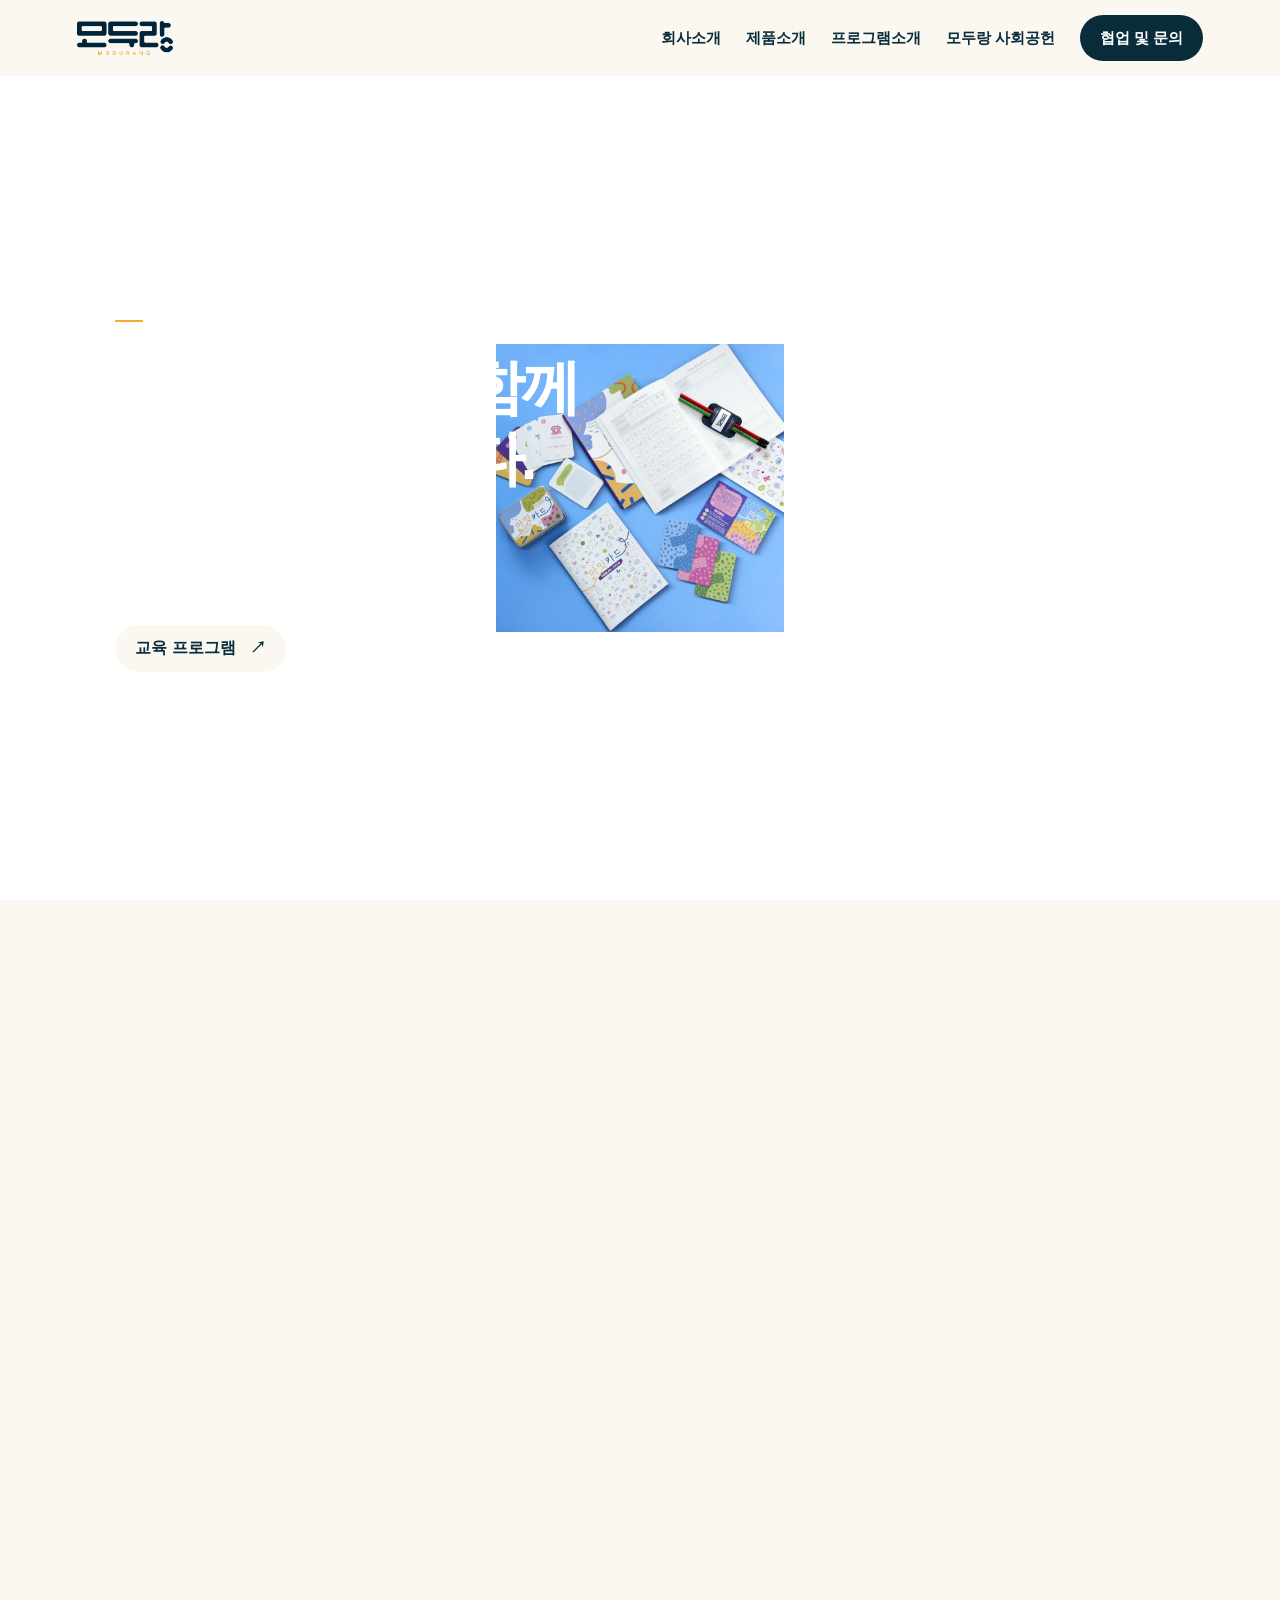
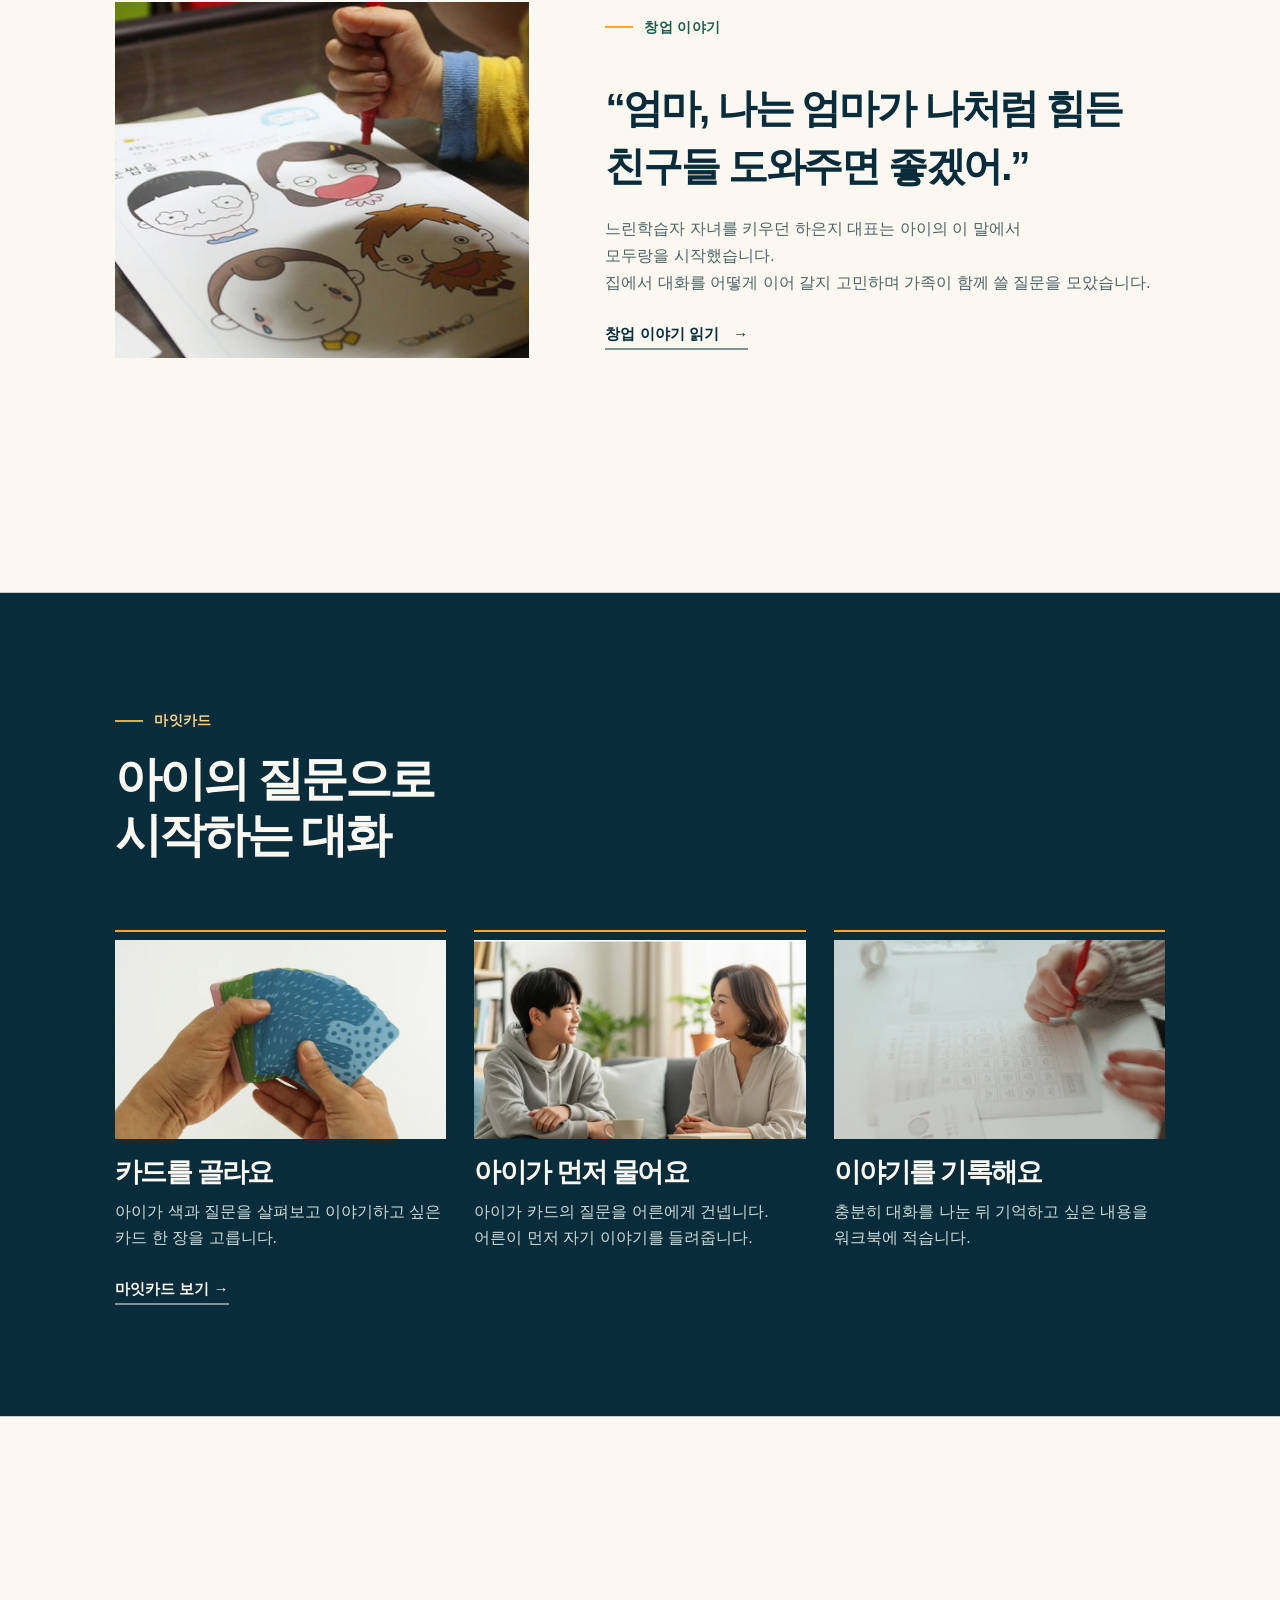
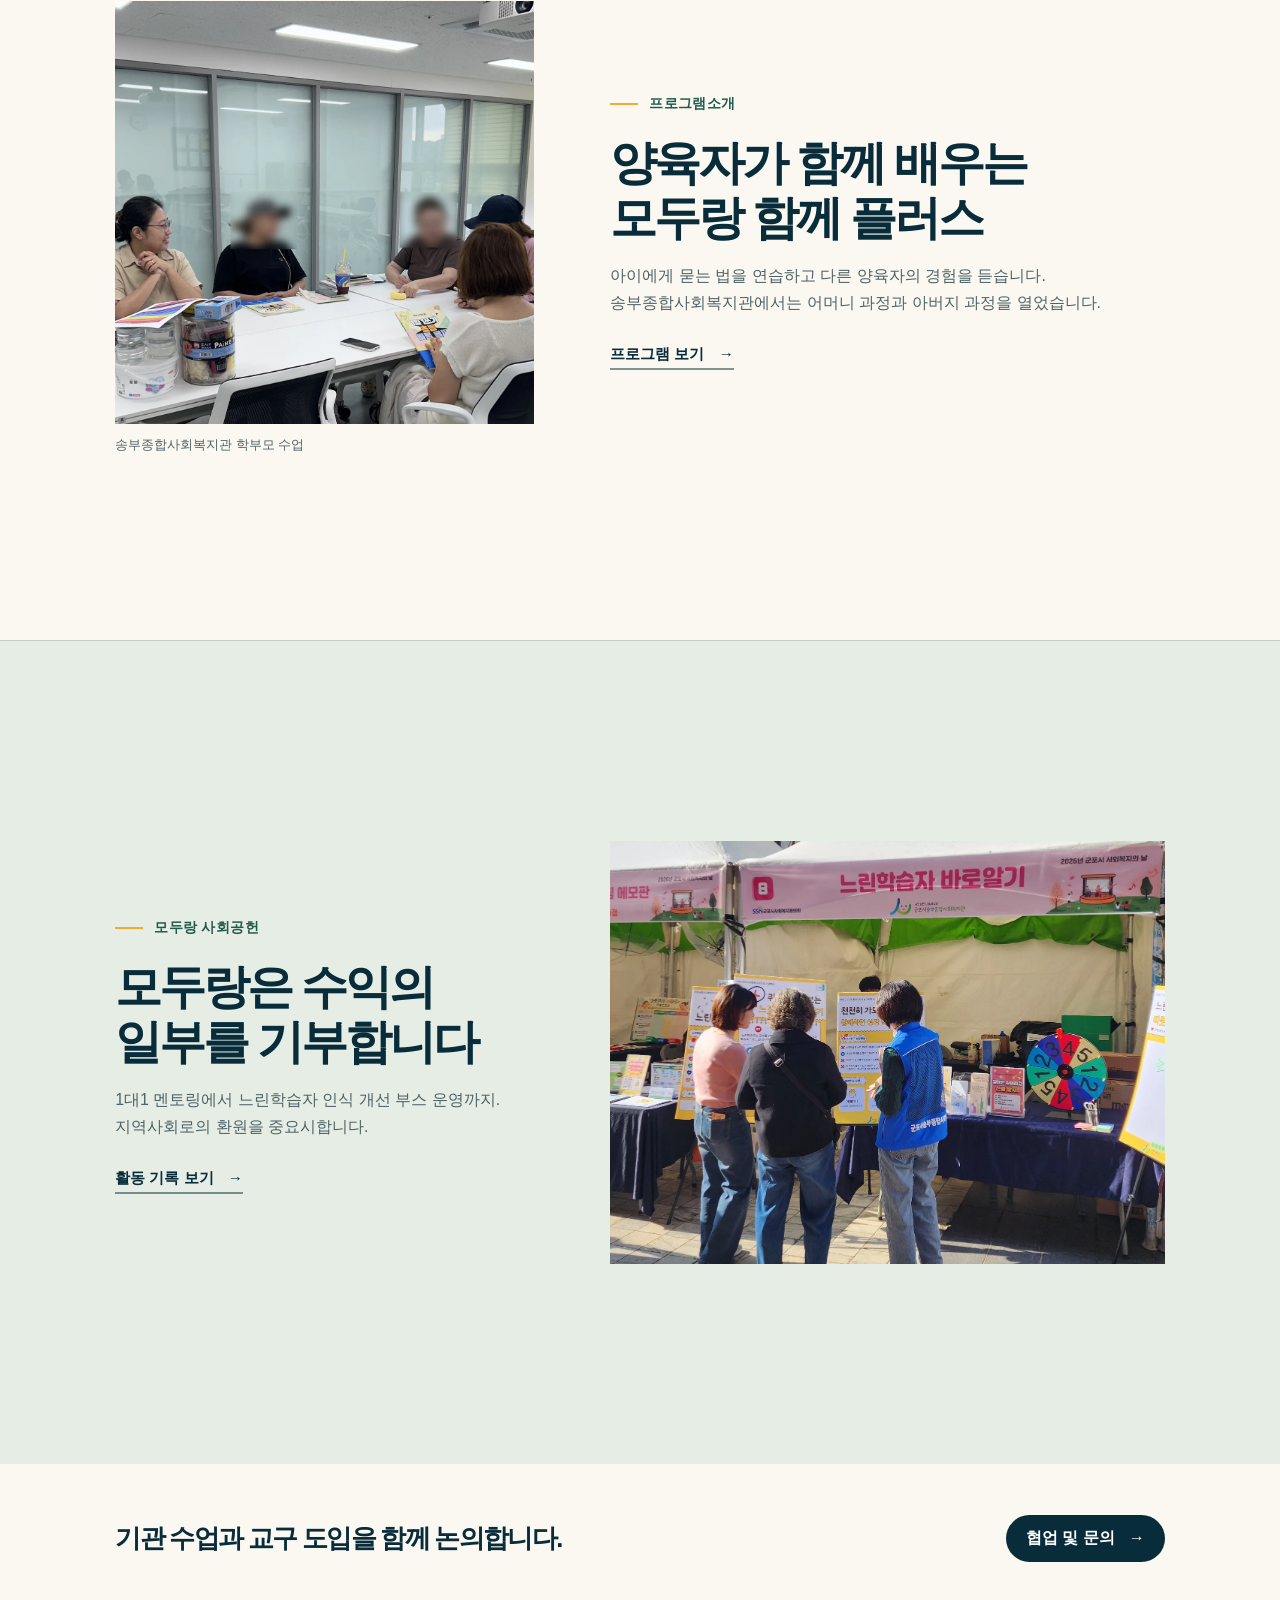
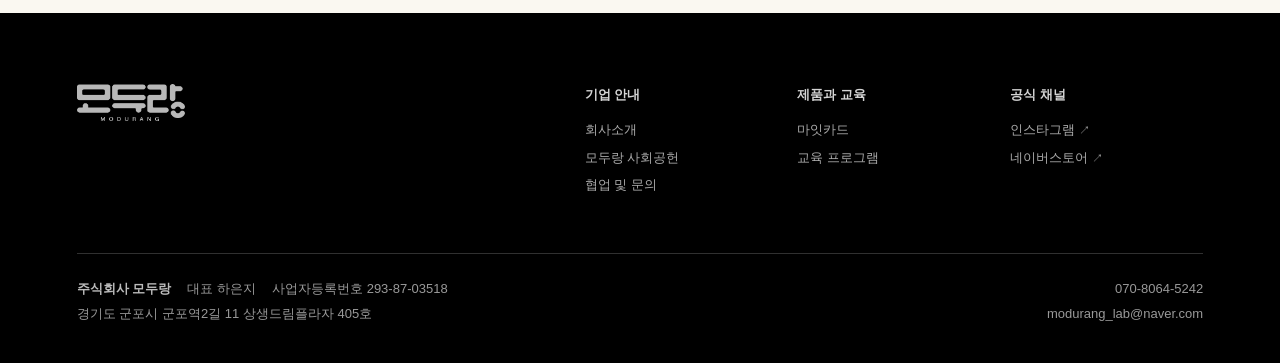
==== index.html @ 67b657a2 "Publish Modurang corporate website" ====
<!DOCTYPE html>

<html lang="ko">
<head>
<meta charset="utf-8"/>
<meta content="width=device-width, initial-scale=1" name="viewport"/>
<meta content="모두랑은 느린학습자를 위한 대화 교구와 교육 프로그램을 만듭니다." name="description"/>
<title>홈 | 주식회사 모두랑</title>
<link href="style.css" rel="stylesheet"/>
<link href="scenes.css" rel="stylesheet"/>
<script defer="" src="vendor/lenis-1.3.17.min.js"></script><script defer src="editions.js"></script><script defer="" src="site.js">
</script>
<script defer src="scenes.js"></script>
</head>
<body class="page-index">
<a class="skip" href="#main">본문으로 이동</a>
<header class="bar">
<div class="wrap">
<a class="brand" href="index.html">
<img alt="모두랑 홈" src="images/logo.png"/>
</a>
<nav aria-label="주 메뉴" class="nav">
<a class="" href="company.html"><span class="menu-label">회사소개</span></a>
<a class="" href="product.html"><span class="menu-label">제품소개</span></a>
<a class="" href="programs.html"><span class="menu-label">프로그램소개</span></a>
<a class="" href="impact.html"><span class="menu-label">모두랑 사회공헌</span></a>
<a class="contact" href="contact.html"><span class="menu-label">협업 및 문의</span></a>
</nav>
<details class="mobile">
<summary>메뉴</summary>
<nav aria-label="모바일 메뉴">
<a class="" href="company.html"><span class="menu-label">회사소개</span></a>
<a class="" href="product.html"><span class="menu-label">제품소개</span></a>
<a class="" href="programs.html"><span class="menu-label">프로그램소개</span></a>
<a class="" href="impact.html"><span class="menu-label">모두랑 사회공헌</span></a>
<a class="contact" href="contact.html"><span class="menu-label">협업 및 문의</span></a>
</nav>
</details>
</div>
</header>
<main id="main">
<section class="home-opening">
<div class="cover photo-hero home-hero">
<div class="feature-media"><img alt="파란 바탕에 펼친 마잇카드와 워크북" fetchpriority="high" src="images/cover.webp"/></div>
<div class="wrap">
<div>
<span class="kicker">주식회사 모두랑</span>
<h1>느린학습자와 함께<br/>
<em>세상을 배웁니다.</em>
</h1>
<p class="intro"><span class="sentence">아이가 먼저 묻고, 어른이 답하는 시간.</span><br/><span class="sentence">모두랑은 느린학습자를 위한 대화 교구와 수업을 만듭니다.</span></p>
<div class="actions">
<a class="pill" href="programs.html">교육 프로그램 <span aria-hidden="true">↗</span>
</a>
<a class="more" href="company.html">모두랑의 시작 <span aria-hidden="true" class="arrow">→</span>
</a>
</div>
</div>
</div>
</div>
</section>
<section class="band section">
<div class="wrap">
<div class="storyline"><figure class="origin-print"><img alt="집에서 그림을 가리키며 낱말을 익히는 모습" loading="lazy" src="images/origin.webp"/></figure>
<div>
<span class="kicker">창업 이야기</span>
<blockquote>“엄마, 나는 엄마가 나처럼 힘든 친구들  도와주면 좋겠어.”</blockquote>
<p class="briefText"><span class="sentence">느린학습자 자녀를 키우던 하은지 대표는 아이의 이 말에서 모두랑을 시작했습니다.</span> <span class="sentence">집에서 대화를 어떻게 이어 갈지 고민하며 가족이 함께 쓸 질문을 모았습니다.</span></p><a class="more" href="company.html">창업 이야기 읽기 <span aria-hidden="true" class="arrow">→</span>
</a></div>
</div>
</div>
</section>
<section class="band section dark" id="use">
<div class="wrap">
<div class="headline">
<span class="kicker">마잇카드</span>
<h2>아이의 질문으로 시작하는 대화</h2>
</div>
<div class="track">
<ol class="steps">
<li><div class="still"><img alt="손에 펼쳐 든 질문 카드" loading="lazy" src="images/choose.webp"/></div>

<h3>카드를 골라요</h3>
<p class="briefText">아이가 색과 질문을 살펴보고 이야기하고 싶은 카드 한 장을 고릅니다.</p>
</li>
<li><div class="still"><img alt="마주 앉아 대화하는 아이와 어른" loading="lazy" src="images/talk.webp"/></div>

<h3>아이가 먼저 물어요</h3>
<p class="briefText"><span class="sentence">아이가 카드의 질문을 어른에게 건넵니다.</span> <span class="sentence">어른이 먼저 자기 이야기를 들려줍니다.</span></p>
</li>
<li><div class="still"><img alt="종이에 글을 쓰는 손" loading="lazy" src="images/write.webp"/></div>

<h3>이야기를 기록해요</h3>
<p class="briefText">충분히 대화를 나눈 뒤 기억하고 싶은 내용을 워크북에 적습니다.</p>
</li>
</ol>
</div>
<a class="more" href="product.html#question-cards">마잇카드 보기 →</a>
</div>
</section>
<section class="band section">
<div class="wrap">
<div class="pair">
<figure>
<div class="feature-media"><img alt="수업 자료를 펼쳐 두고 이야기를 나누는 송부종합사회복지관 학부모들" class="photo" loading="lazy" src="images/field/songbu-parents.webp"/></div>
<figcaption>송부종합사회복지관 학부모 수업</figcaption>
</figure>
<div>
<span class="kicker">프로그램소개</span>
<h2>양육자가 함께 배우는<br/>모두랑 함께 플러스</h2>
<p class="briefText"><span class="sentence">아이에게 묻는 법을 연습하고 다른 양육자의 경험을 듣습니다.</span> <span class="sentence">송부종합사회복지관에서는 어머니 과정과 아버지 과정을 열었습니다.</span></p>
<a class="more" href="programs.html">프로그램 보기 <span aria-hidden="true" class="arrow">→</span>
</a>
</div>
</div>
</div>
</section>
<section class="band section panel">
<div class="wrap">
<div class="pair">
<div>
<span class="kicker">모두랑 사회공헌</span>
<h2>모두랑은 수익의 일부를 기부합니다</h2>
<p class="briefText"><span class="sentence">1대1 멘토링에서 느린학습자 인식 개선 부스 운영까지.</span> <span class="sentence">지역사회로의 환원을 중요시합니다.</span></p>
<a class="more" href="impact.html">활동 기록 보기 <span aria-hidden="true" class="arrow">→</span>
</a>
</div>
<div class="feature-media"><img alt="송부 인식개선 부스 현장" class="photo" loading="lazy" src="images/booth.webp"/></div>
</div>
</div>
</section>
<section class="collab-invite" aria-labelledby="collab-title">
  <div class="wrap">
    <h2 id="collab-title">기관 수업과 교구 도입을 함께 논의합니다.</h2>
    <a class="pill" href="contact.html">협업 및 문의 <span aria-hidden="true">→</span></a>
  </div>
</section>
</main>
<footer class="foot" id="footer">
  <div class="wrap">
    <div class="foot-directory">
      <a class="foot-brand" href="index.html"><img src="images/logo.png" alt="모두랑 홈"></a>
      <nav aria-label="하단 메뉴">
        <div><p>기업 안내</p><a href="company.html">회사소개</a><a href="impact.html">모두랑 사회공헌</a><a href="contact.html">협업 및 문의</a></div>
        <div><p>제품과 교육</p><a href="product.html">마잇카드</a><a href="programs.html">교육 프로그램</a></div>
        <div><p>공식 채널</p><a href="https://www.instagram.com/modurang.lab/">인스타그램 <span aria-hidden="true">↗</span></a><a href="https://smartstore.naver.com/modurang_lab">네이버스토어 <span aria-hidden="true">↗</span></a></div>
      </nav>
    </div>
    <div class="foot-details">
      <div><p><strong>주식회사 모두랑</strong><span>대표 하은지</span><span>사업자등록번호 293-87-03518</span></p>
      <address>경기도 군포시 군포역2길 11 상생드림플라자 405호</address></div>
      <address class="foot-contact"><a href="tel:07080645242">070-8064-5242</a><a href="mailto:modurang_lab@naver.com">modurang_lab@naver.com</a></address>
    </div>
  </div>
</footer>
</body>
</html>
---- style.css ----
* { box-sizing: border-box }
:root {
  --ink: #092c3b; --paper: #faf8f1; --orange: #f5ab30; --pine: #205b4c;
  --draw-line-size: 2px; --line: #c8cdc2; --muted: #4f6367; --pale: #e6ede4; --header: 76px;
  --scene-min: 42rem; --scene: max(var(--scene-min), calc(100svh - var(--header))); --pad: clamp(48px, 7vh, 84px);
  font-family: Pretendard, "Apple SD Gothic Neo", "Malgun Gothic", sans-serif;
  background: var(--paper); color: var(--ink); word-break: keep-all; overflow-wrap: break-word;
  scroll-padding-top: var(--header);
}
body, figure, p, h1, h2, h3, blockquote, ol, ul { margin: 0 }
body { line-height: 1.68 }
main p { text-wrap: pretty }
.sentence { display: inline-block; max-width: 100%; vertical-align: top }
a { color: inherit; text-underline-offset: 5px }
img { display: block; max-width: 100% }
button, summary { font: inherit; color: inherit; cursor: pointer }
a, button, summary { touch-action: manipulation }
:focus-visible { outline: 3px solid #bb6b00; outline-offset: 4px }
[hidden] { display: none !important }
.skip, .sr { position: absolute; width: 1px; height: 1px; overflow: hidden; clip-path: inset(50%) }
.skip:focus { position: fixed; inset: 12px auto auto 12px; z-index: 20; width: auto; height: auto; clip-path: none; background: white; padding: 8px 16px }
.wrap { width: min(1280px, 88vw); margin-inline: auto }
main .wrap { width: min(1080px, 82vw) }
.bar { height: var(--header); position: sticky; top: 0; z-index: 9; background: var(--paper) }
.bar .wrap, .nav, .actions { display: flex; align-items: center; gap: 25px }
.bar .wrap { justify-content: space-between }
.bar .wrap { height: 100% }
.brand img { width: 96px }
.nav a, .mobile a, .actions a, .foot a { text-decoration: none }
.nav a { font-size: 15px; font-weight: 700 }
.foot a:hover { text-decoration: underline }
.bar .menu-label, main :is(.more, .row a) { position: relative; display: inline-block }
.bar .menu-label::after, .bar nav [aria-current="page"] .menu-label::before,
main :is(.more, .row a)::before, main :is(.more, .row a)::after {
  content: ''; position: absolute; inset: auto 0 0; height: var(--draw-line-size);
  background: currentColor; pointer-events: none;
}
.bar nav [aria-current="page"] .menu-label::before, main :is(.more, .row a)::before { opacity: .5 }
.bar .menu-label::after, main :is(.more, .row a)::after { clip-path: inset(0 100% 0 0) }
.bar nav a:is(:hover, :focus-visible) .menu-label::after,
main :is(.more, .row a):is(:hover, :focus-visible)::after { clip-path: inset(0) }
@media (prefers-reduced-motion: no-preference) {
  .bar .menu-label::after, main :is(.more, .row a)::after {
    transition: clip-path 320ms cubic-bezier(.22,.68,.2,1);
  }
}
.nav .contact, .pill { display: inline-flex; align-items: center; gap: 14px; border-radius: 30px; padding: 10px 20px; background: var(--ink); color: white; font-weight: 700; text-decoration: none }
.mobile { display: none }
main { display: grid; grid-template-columns: minmax(0, 1fr); grid-auto-rows: auto }
main > section { display: grid; align-content: center; min-height: var(--scene); padding-block: var(--pad) }
.section + .section { border-top: 1px solid var(--line) }
.panel, .cover, .title { background: var(--pale) }
.dark, .contactHero { background: var(--ink); color: var(--paper) }
.coverGrid, .title .wrap, .pair, .storyline, .question-layout {
  display: grid; grid-template-columns: 0.86fr 1.14fr; gap: clamp(28px, 6vw, 100px); align-items: center
}
.coverGrid > *, .pair > *, .title .wrap > *, .question-layout > * { min-width: 0 }
.kicker, .meta { font-size: 14px; font-weight: 700; letter-spacing: .025em }
.kicker { display: inline-flex; align-items: center; gap: 11px; color: var(--pine); margin-bottom: 20px }
.kicker::before { content: ''; width: 28px; height: var(--draw-line-size); background: var(--orange) }
.dark .kicker, .contactHero .kicker { color: #ffd38b }
h1, h2, h3 { letter-spacing: -.065em; line-height: 1.19; text-wrap: balance }
h1 { font-size: clamp(48px, 6.7vw, 105px) }
h2 { font-size: clamp(32px, 3.65vw, 60px); max-width: 23ch }
h3 { font-size: clamp(21px, 2.1vw, 32px) }
.cover h1 { font-size: clamp(48px, 4.65vw, 76px) }
.cover h1 em { color: var(--pine); font-style: normal; font-weight: 600 }
.intro, .briefText, .story-notes p, .row p, .review p { color: var(--muted); font-size: clamp(16px, 1.24vw, 19px) }
.intro { margin-top: 24px }
.dark .briefText, .contactHero p { color: #cddbd9 }
.actions { flex-wrap: wrap; margin-top: 26px }
main :is(.more, .row a) { text-decoration: none }
.more { padding-block: 4px; font-size: 15px; font-weight: 700 }
.more span { margin-left: 10px }
.headline { margin-bottom: clamp(24px, 4vh, 40px) }
.headline .briefText, .pair .briefText, .contactHero p { margin-top: 16px }
.feature-media, .still, .prototype-photo, .origin-print { overflow: hidden }
.feature-media img, .origin-print img, .photo { width: 100%; height: 100%; object-fit: cover }
.cover, .title { padding: 0; position: relative }
.coverGrid, .title .wrap { padding-block: var(--pad) }
.coverGrid .feature-media, .title .feature-media { height: clamp(250px, 60svh, 690px) }
.print figcaption, .pair figcaption { display: flex; justify-content: space-between; gap: 12px; padding-top: 10px; font-size: 13px; color: var(--muted) }
.print figcaption span:last-child { font-size: 16px }
.storyline { grid-template-columns: .85fr 1.15fr }
.origin-print img { aspect-ratio: 1.16 }
.storyline blockquote, .review blockquote { font-size: clamp(30px, 3.15vw, 54px); font-weight: 600; line-height: 1.45; letter-spacing: -.055em }
.storyline .briefText { margin-top: 20px }
.pair .feature-media { height: clamp(250px, 47svh, 530px) }
.briefText + .more, .review .more, .dark .more, .rows + .more { margin-top: 20px }
#use .headline { margin-bottom: clamp(52px, 6vw, 88px) }
.steps { list-style: none; padding: 0; display: grid; grid-template-columns: repeat(3, 1fr); gap: clamp(12px, 2.2vw, 36px); position: relative }
.steps li { min-width: 0 }
.still img { width: 100%; aspect-ratio: 1.67; object-fit: cover }
.steps h3 { margin-top: 18px }
.steps .briefText { margin-top: 10px; font-size: 16px }
.rows { margin-top: clamp(28px,3vw,44px); border-bottom: var(--draw-line-size) solid var(--line) }
.row { padding: clamp(24px,2.4vw,36px) 0; display: grid; grid-template-columns: minmax(100px, .6fr) 1.8fr; gap: 24px }
.row strong { font-size: 17px }
.rows + .briefText { margin-top: 12px; font-size: 15px }
.gallery { display: grid; grid-template-columns: repeat(3, minmax(0, 1fr)); gap: 20px; margin: 20px 0 }
.gallery figure > a, .prototype-photo > a { display: block }
.gallery img { max-height: 180px; margin: auto }
.gallery figcaption, .prototype-photo figcaption { font-size: 14px; margin-top: 8px }
.folio { border-bottom: 1px solid var(--line) }
.folio summary { padding: 12px 0; font-weight: 700 }
#founding-story .headline { margin-bottom: clamp(56px, 7vw, 104px) }
.story-notes { display: grid; grid-template-columns: repeat(4, 1fr); gap: clamp(12px, 2.6vw, 40px) }
.story-notes article { padding-top: 12px }
.story-notes img { margin-inline: auto; width: 94px; aspect-ratio: 1.3; object-fit: contain; mix-blend-mode: multiply }
.story-notes h3 { margin: 14px 0 10px; font-size: 22px }
.story-notes p { font-size: 16px }
.prototype { display: grid; grid-template-columns: .85fr 1fr; align-items: center; gap: 8% }
.prototype-photo img { width: 100%; height: clamp(210px, 34vh, 360px); object-fit: cover; object-position: center 58% }
.prototype-photo figcaption { color: var(--muted) }
.review { border-top: 1px solid var(--line); padding-top: 16px }
.review blockquote { font-size: clamp(25px, 2.65vw, 42px); margin-bottom: 16px }
.buttons button { border: 1px solid var(--pine); border-radius: 24px; padding: 8px 16px; background: var(--pine); color: white; font-weight: 700 }
.question-layout { grid-template-columns: 1fr 1fr }
.question-layout .samples { background: #edece1; padding: clamp(20px, 3.5vw, 55px); text-align: center }
.samples { scroll-margin-top: 16px }
.sample-stack.is-ready { display: grid; align-items: stretch }
.sample-stack.is-ready > .deck { grid-area: 1 / 1; min-width: 0 }
.sample-stack.is-ready > .deck[inert] { visibility: hidden }
.deck { display: grid; grid-template-rows: auto 1fr; align-content: start; justify-items: center; gap: 18px }
.card-face { position: relative; overflow: hidden; height: clamp(140px,25vh,255px); aspect-ratio: 220 / 313; border: 1px solid #222; border-radius: 9.5% / 6.7%; background: white; box-shadow: 0 8px 18px #122d361d }
.card-face img { position: absolute; inset: -3% auto auto -3%; width: 106%; height: 106%; max-width: none }
.deck figcaption { width: 100% }
.deck strong { display: block; min-height: 2.7em; font-size: clamp(22px, 2.3vw, 36px); font-weight: 600; line-height: 1.35; letter-spacing: -.055em }
.deck p { color: var(--muted); margin-bottom: 8px }
.buttons button:is(:hover,:focus-visible) { background: var(--ink); border-color: var(--ink) }
.buttons { display: flex; justify-content: center; gap: 10px; flex-wrap: wrap; margin-top: 16px }
.contact-layout { display: grid; grid-template-columns: minmax(0, 1.7fr) minmax(230px, 1fr); column-gap: clamp(28px, 6vw, 90px); align-items: start }
.contact-layout > .kicker { grid-column: 1 / -1 }
.contactHero h1 { font-size: clamp(40px, 4.5vw, 72px) }
.contact-email { display: flex; align-items: center; gap: 4px; margin-top: 22px }
.contact-email .more { font-size: clamp(16px, 1.5vw, 22px); overflow-wrap: anywhere }
.contact-email .copy { display: grid; flex: none; place-items: center; width: 44px; height: 44px; border: 0; border-radius: 8px; background: transparent; color: inherit }
.contact-email .copy:is(:hover, :focus-visible) { background: #ffffff18 }
.copy-status { display: block; min-block-size: 1.5em; margin-top: 4px; font-size: 14px; line-height: 1.5; color: #cddbd9 }
.contact-channels h2 { margin-bottom: 12px; font-size: 21px }
.contact-channels ul { list-style: none; padding: 0; border-bottom: var(--draw-line-size) solid #49606a }
.contact-channels li { --row-line-color: #49606a }
.contact-channels a { display: flex; align-items: center; justify-content: space-between; padding: 12px 0; text-decoration: none }
@media (max-width: 700px) {
  .contact-layout { grid-template-columns: 1fr }
  .contact-channels { margin-top: 28px }
  .copy-status { min-block-size: 3em }
}
.foot { background: #000; color: #aaa; font-size: 13px; line-height: 1.65 }
.foot-directory { display: grid; grid-template-columns: 1fr 1.3fr; align-items: start; gap: 32px; padding-block: clamp(54px, 5.5vw, 88px) clamp(44px, 4.5vw, 72px) }
.foot-brand { width: fit-content }
.foot-brand img { width: 108px; filter: brightness(0) invert(.72) }
.foot-directory nav { display: grid; grid-template-columns: repeat(3, 1fr); gap: 20px }
.foot-directory nav div { display: grid; align-content: start; justify-items: start; gap: 6px }
.foot-directory nav p { font-weight: 700; color: #d4d4d4; margin-bottom: 8px }
.foot-directory nav span { font-size: .85em }
.foot-details { display: flex; justify-content: space-between; gap: 20px; border-top: 1px solid #303030; padding: 24px 0 38px; color: #999 }
.foot-details p { display: flex; flex-wrap: wrap; gap: 2px 16px }
.foot-details strong { color: #bbb; font-weight: 600 }
.foot-details address { font-style: normal }
.foot-details p + address { margin-top: 4px }
.foot-contact { display: grid; justify-items: end; align-content: start; gap: 4px }
.foot a:focus-visible { outline-color: #eee }
@media (max-width: 700px) {
  .foot-directory { grid-template-columns: 1fr; gap: 32px; padding-block: 42px 32px }
  .foot-brand img { width: 88px }
  .foot-directory nav { gap: 10px }
  .foot-details { flex-direction: column; gap: 14px; padding: 20px 0 32px }
  .foot-contact { display: flex; flex-wrap: wrap; gap: 4px 16px }
}
html.lenis, html.lenis body { height: auto }
html.lenis.lenis-smooth { scroll-behavior: auto }
html:has(dialog[open]) { overflow: hidden }
@media (prefers-reduced-motion: no-preference) {
  .photo-motion main img:not(.partner-logo) { opacity: 0 }
  .photo-motion main :not([inert]) > img.photo-ready.photo-in-view {
    opacity: 1;
    animation: photo-reveal var(--photo-duration, 600ms) cubic-bezier(.22,.65,.25,1) both;
  }
  .cover, .title { --photo-duration: 760ms }
  .deck { --photo-duration: 180ms }
  @keyframes photo-reveal {
    from { clip-path: inset(0 100% 0 0) }
    to { clip-path: inset(0) }
  }
  .pill, .buttons button { transition: background .25s, color .25s }
  .pill:hover { background: var(--pine); color: white }
}
@media (max-width: 850px) {
  :root { --header: 62px; --scene-min: 50rem; --pad: 40px }
  .nav { display: none }
  .mobile { display: block }
  .mobile summary { padding: 8px; font-weight: 700 }
  .mobile nav { position: absolute; top: 100%; inset-inline: 0; background: var(--paper); padding: 12px 6vw 18px }
  .mobile nav a { display: block; padding: 8px 0 }
  .brand img { width: 82px }
  .story-notes { grid-template-columns: 1fr 1fr }
  .coverGrid, .title .wrap, .pair, .storyline, .question-layout { gap: 26px }
  .cover h1 { font-size: clamp(38px, 5vw, 50px) }
  .title .feature-media, .coverGrid .feature-media { height: clamp(240px, 44svh, 450px) }
}
@media (max-width: 640px) {
  :root { --pad: 36px }
  .wrap { width: 89vw }
  .coverGrid, .title .wrap, .pair, .storyline, .question-layout, .prototype { grid-template-columns: 1fr; gap: 22px }
  .coverGrid, .title .wrap { align-content: center }
  .cover h1 { font-size: clamp(39px, 9.6vw, 58px) }
  h2 { font-size: 32px }
  .kicker { margin-bottom: 10px }
  .intro { margin-top: 14px }
  .actions { margin-top: 18px; gap: 14px }
  .coverGrid .feature-media, .title .feature-media, .pair .feature-media { height: clamp(170px, 27svh, 290px) }
  .origin-print img { height: 25svh; min-height: 146px }
  .steps { grid-template-columns: 1fr; gap: 16px }
  .steps li { display: grid; grid-template-columns: 31% 1fr; gap: 0 14px; align-content: start }
  .steps .still { grid-column: 1; grid-row: 1/3; align-self: start }
  .steps img { height: auto; aspect-ratio: 1.38 }
  .steps h3 { margin-top: 0 }
  .steps h3 { font-size: 21px }
  .steps .briefText { margin-top: 4px; font-size: 14px }
  .prototype-photo img { height: clamp(140px, 23svh, 230px) }
  .row { grid-template-columns: minmax(66px, 26%) minmax(0, 1fr); gap: 16px; padding-block: 20px }
  .row strong, .row p, .story-notes p { font-size: 15px }
  .story-notes img { width: 64px }
  .story-notes h3 { font-size: 18px }
  .gallery { gap: 9px }
  .gallery figcaption { font-size: 12px }
  .question-layout .samples { padding: 16px }
  .deck { grid-template-columns: 35% minmax(0,1fr); grid-template-rows: 1fr; align-items: center; gap: 12px }
  .card-face { width: min(100%,102px); height: auto }

}
@media (max-width: 359px) {
  :root { --scene-min: 55rem }
}
.story-controls { display: none }
@media (min-width: 641px) and (max-height: 759px) {
  :root { --pad: 30px }
}
@media (max-width: 640px) {
  .story-notes {
    display: flex; overflow-x: auto; scroll-snap-type: x mandatory;
    overscroll-behavior-x: contain; gap: 18px; padding: 0 0 10px; scrollbar-width: thin;
  }
  .story-notes article { flex: 0 0 84%; scroll-snap-align: start }
  .story-notes h3 { font-size: 22px }
  .story-controls { display: flex; gap: 14px; align-items: center; margin-top: 12px }
  .story-controls button { cursor: pointer; border: 1px solid var(--line); background: transparent; color: var(--ink); border-radius: 50%; width: 38px; height: 38px }
  .story-controls button:disabled { opacity: .35 }
  .development .prototype-photo img { height: clamp(120px, 18svh, 175px) }
  .development .headline { margin-bottom: 16px }
  .page-company .section:has(.folio), .page-product .section:last-of-type { padding-block: 24px }
}
---- scenes.css ----
/* One viewport is a minimum. A long record grows independently of its neighbours. */
.document-photo { margin: 0; min-width: 0 }
.document-photo > div { overflow: hidden }
.document-photo img { width: 100%; aspect-ratio: 4 / 3; object-fit: cover }
.document-photo figcaption { margin-top: 10px; color: var(--muted); font-size: 14px; line-height: 1.5 }
.values { background: var(--pale) }
.values-statement { padding-bottom: clamp(28px,4vw,56px) }
.values-statement h2 { max-width: none; line-height: 1.17; text-wrap: wrap }
.values-statement h2 span, .values-statement h2 strong { display: inline-block }
.values-statement h2 strong { color: var(--pine) }
.mission-layout { display: grid; grid-template-columns: minmax(0,.85fr) minmax(0,1.15fr); align-items: center; gap: clamp(28px,5vw,72px) }
.mission-layout figure { grid-area: 1 / 1 }
.mission-layout .document-photo img { height: auto; aspect-ratio: 4 / 3 }
.mission-copy { grid-column: 2 }
.mission-copy .kicker { margin-bottom: 10px }
.mission-quote { margin-bottom: 16px; font-size: clamp(24px,2.5vw,38px); line-height: 1.35; text-wrap: balance }
.mission-quote mark {
  color: inherit; background: linear-gradient(#ffda83,#ffda83) left 90% / 100% .28em no-repeat;
  -webkit-box-decoration-break: clone; box-decoration-break: clone;
}
@media(prefers-reduced-motion:no-preference) {
  .mission-quote.in-scene mark { animation: mission-underline .65s ease-out both }
  @keyframes mission-underline { from { background-size: 0% .28em } to { background-size: 100% .28em } }
}
.mission-copy p, .case-info p { color: var(--muted) }
.mission-copy p + p, .case-info p { margin-top: 12px }
@media(max-width:700px) {
  .mission-layout { grid-template-columns: minmax(0,1fr); gap: 20px }
  .mission-layout figure { grid-area: auto }
  .mission-copy { grid-column: 1 }
}
.report-pair { display: grid; grid-template-columns: 1fr 1fr; align-items: center; gap: clamp(28px,6vw,80px) }
.report-pair > * { min-width: 0 }
.history { background: var(--ink); color: var(--paper) }
.history .kicker { color: var(--orange) }
.year-nav { display: flex; gap: 24px; margin-bottom: 24px }
.year-nav a { color: inherit; font-size: 18px; text-decoration-thickness: 2px }
.history-layout { --timeline-yellow: #ffd03d }
.history-track { position: relative }
.history-track::before {
  content: ''; position: absolute; top: 0; left: 7px; width: var(--draw-line-size); height: var(--rail-height,100%);
  background: linear-gradient(to bottom, var(--timeline-yellow) var(--rail-fill,100%), var(--rail-ahead,transparent) 0);
}
.record { position: relative; padding: 26px 0 26px 36px }
.history-track > .record + .record { margin-block-start: clamp(12px,2vw,24px) }
.record { display: grid; gap: 18px; align-content: start }
.record-copy { min-width: 0 }
.record-date { font-variant-numeric: tabular-nums; font-size: 15px; font-weight: 700; line-height: 24px; margin-bottom: 6px; color: #d3dfdd }
.record-date::before { content: ''; position: absolute; left: 1px; top: 31px; width: 14px; height: 14px; border-radius: 50%; background: #66767a }
.record-copy.is-reached .record-date::before { background: var(--timeline-yellow) }
.record-copy.is-highlighted h3 { color: var(--timeline-yellow) }
@media(prefers-reduced-motion:no-preference) and (forced-colors:none) {
  @supports (background-clip:text) {
    .record-copy h3, .record-copy.is-highlighted h3 {
      width: fit-content; color: transparent;
      background: linear-gradient(var(--timeline-yellow),var(--timeline-yellow)) left center / 0% 100% no-repeat var(--paper);
      background-clip: text; transition: background-size 480ms cubic-bezier(.22,.68,.2,1);
    }
    .record-copy.is-highlighted h3 { background-size: 100% 100% }
  }
}
@media (max-width:850px), (max-height:499px) {
  @media (prefers-reduced-motion:no-preference) {
    @supports (animation-timeline:view()) {
      .record-copy > :is(h3,ul) {
        animation: history-text-pass linear both;
        animation-timeline: view();
      }
      @keyframes history-text-pass {
        0%, 100% { opacity: 0 }
        12%, 85% { opacity: 1 }
      }
    }
  }
}
.record-copy h3 { font-size: clamp(25px,2.8vw,42px) }
.record-details, .history figcaption { color: #d3dfdd }
.history figcaption { text-align: center }
.record-details { padding: 0; margin-top: 14px; list-style: none }
.record-details li + li { margin-top: 5px }
.record .document-photo img { height: auto; aspect-ratio: auto }
.history-stage:empty { display: none }
@media(min-width:851px) and (min-height:500px) {
  .history-layout.has-stage {
    display: grid; grid-template-columns: minmax(0, .95fr) minmax(0, 1.05fr);
    column-gap: clamp(32px, 5vw, 80px); align-items: start;
  }
  .has-stage .history-track { --rail-ahead: #52676b }
  .has-stage .record { min-height: clamp(190px,38svh,350px); scroll-margin-top: calc(52svh - var(--header) - 60px) }
  .has-stage .record:last-child { min-height: 62svh }
  .history-stage { position: sticky; top: calc(20svh + var(--header) * .52) }
  .history-stage .document-photo > div { display: grid; align-items: center; height: 56svh }
  .history-stage .document-photo img { width: 100%; height: 100%; min-height: 0; object-fit: contain }
}
/* Keep the timeline's rotation local to this use of the original photograph. */
.history .prototype-frame { width: 108%; margin-inline: -4%; display: grid; place-items: center }
.rotated-prototype { display: block; position: relative; width: 100%; aspect-ratio: 4 / 3 }
.history .document-photo .rotated-prototype img {
  position: absolute; top: 50%; left: 50%; width: 75%; height: auto; aspect-ratio: auto;
  transform: translate(-50%, -50%) rotate(-90deg);
}
.history-stage .rotated-prototype { max-width: calc(56svh * 4 / 3) }
@media(prefers-reduced-motion:no-preference) {
  .photo-motion .history .rotated-prototype:has(.photo-ready.photo-in-view) {
    animation: photo-reveal 600ms cubic-bezier(.22,.65,.25,1) both;
  }
  .photo-motion .history .rotated-prototype > img.photo-ready.photo-in-view { animation: none }
}
.partners { background: var(--paper) }
.case-selector { display: flex; flex-wrap: wrap; gap: 8px; margin-bottom: 20px }
.case-selector button { border: 1px solid var(--line); background: transparent; padding: 8px 16px; font-weight: 700; border-radius: 24px }
.case-selector button[aria-pressed=true] { color: white; background: var(--pine); border-color: var(--pine) }
.case-panel { display: grid; grid-template-columns: .75fr 1.25fr; background: white; border-top: 3px solid var(--pine); align-items: stretch }
.case-info { padding: clamp(20px,3vw,48px) }
.case-logo { display: flex; align-items: center; height: 56px; margin-bottom: 28px }
.case-logo img { width: auto; max-width: min(100%,230px); max-height: 50px; object-fit: contain }
.case-info strong { display: block; color: var(--pine); margin-top: 12px }
.case-panel .document-photo { padding: 16px }
.case-panel .document-photo img { aspect-ratio: 1.6 }
.partner-strip-heading { margin: 40px 0 12px; font-size: clamp(18px,2vw,24px) }
.partner-strip { display: flex; overflow-x: auto; overscroll-behavior-x: contain; scrollbar-width: none; max-width: 100% }
.partner-list { flex: none; width: max-content; min-width: 100%; display: flex; align-items: center; justify-content: space-around; list-style: none; margin: 0; padding: 12px 24px; gap: 48px }
.partner-logo { width: auto; height: auto; max-width: 190px; max-height: 40px; mix-blend-mode: multiply }
@media(prefers-reduced-motion: reduce) {
  .partner-strip [aria-hidden=true] { display: none }
}
.development .prototype { align-items: start; grid-template-columns: minmax(0,1fr) minmax(0,1fr); gap: clamp(24px,6vw,90px) }
.development .prototype-photo img { height: auto; max-height: 610px; aspect-ratio: 4/4.5; object-fit: cover }
.review { min-width: 0; background: white; padding: clamp(18px,2.5vw,32px); border-top: 3px solid var(--pine) }
.review-header { display: flex; align-items: baseline; justify-content: space-between; gap: 8px; flex-wrap: wrap }
.review-header .kicker { margin: 0 }
.review-header > span:last-child { font-size: 14px; color: var(--pine) }
.review blockquote { font-size: clamp(24px,2.3vw,36px); line-height: 1.35; margin: 18px 0; max-width: 20ch }
.review-film { display: block; width: 100%; padding: 0; border: 0; background: #d15c96; aspect-ratio: 682/532 }
.review video { display: block; width: 100%; height: auto; aspect-ratio: 682/532 }
.donation-statement { font-size: clamp(32px,3vw,50px) }
.donation-statement strong { display: block; color: var(--pine) }
.contact-channels .channel-label { position: relative }
.channel-label::after {
  content: ''; position: absolute; inset: auto 0 0; height: var(--draw-line-size);
  background: currentColor; transform: scaleX(0); transform-origin: left;
}
.contact-channels a:is(:hover,:focus-visible) .channel-label::after { transform: scaleX(1) }
.contact-channels a:is(:hover,:focus-visible) [aria-hidden] { transform: translate(2px,-2px) }
:where(.row,.steps li,.contact-channels li,.case-panel,.pair .kicker) { position: relative }
.row::before, .contact-channels li::before,
.steps li::after, .row::after, .contact-channels li::after {
  content: ''; position: absolute; pointer-events: none; top: 0; left: 0;
  width: 36px; height: var(--draw-line-size); background: var(--orange);
}
.row::before, .contact-channels li::before { width: 100%; background: var(--row-line-color, var(--line)) }
.storyline blockquote { padding-block-start: 20px }
.steps li::after { width: 100%; top: -10px }
@media(prefers-reduced-motion:no-preference) {
  .row.in-scene::after,.steps li.in-scene::after,.contact-channels li.in-scene::after,.pair .kicker.in-scene::before { animation: draw-line .55s ease-out both }
  .steps li:nth-child(2)::after { animation-delay: 70ms }
  .steps li:nth-child(3)::after { animation-delay: 140ms }
  figcaption.in-scene:not(.deck figcaption) { animation: lift-caption .4s ease-out both }
  .contact-channels [aria-hidden] { transition: transform .2s }
  .channel-label::after { transition: transform 320ms cubic-bezier(.22,.68,.2,1) }
  @keyframes draw-line { from { clip-path: inset(0 100% 0 0) } to { clip-path: inset(0) } }
  @keyframes lift-caption { from { transform: translateY(7px) } to { transform: translateY(0) } }
}
/* Photograph edition: a full-width field photograph with a readable text plate. */
[data-edition=photo] :is(.cover,.title) { background: var(--ink); color: var(--paper); overflow: hidden; isolation: isolate }
[data-edition=photo] :is(.cover,.title) .wrap { grid-template-columns: minmax(0,1fr); padding-block: var(--pad); align-content: end; min-height: var(--scene) }
[data-edition=photo] :is(.cover,.title) .wrap > div:first-child { position: relative; z-index: 2; max-width: 620px; padding: clamp(22px,3vw,48px); background: var(--ink); border-top: 4px solid var(--orange) }
[data-edition=photo] :is(.cover,.title) .feature-media { position: absolute; inset: 0; width: 100%; height: 100%; z-index: -1 }
[data-edition=photo] :is(.cover,.title) .kicker { color: #ffd38b }
[data-edition=photo] :is(.cover,.title) .intro { color: var(--paper) }
[data-edition=photo] .cover .print > figcaption { display: none }
[data-edition=photo] .cover .print { display: contents }
[data-edition=photo] .cover .pill { color: var(--ink); background: var(--paper) }
.cover-caption { position: absolute; bottom: 0; right: 0; background: var(--ink); color: white; padding: 6px 14px; font-size: 13px }
[data-edition=photo] .report-pair .document-photo,[data-edition=photo] .values .document-photo { order: -1 }
[data-edition=photo] .case-panel { grid-template-columns: 1.2fr .8fr }
[data-edition=photo] .case-panel figure { order: -1 }
[data-edition=photo] .steps { gap: 0 }
[data-edition=photo] .steps li { padding: 12px }
/* Contents edition: a chapter index next to a compact photographic frontispiece. */
[data-edition=contents] :is(.cover,.title) { background: var(--paper) }
[data-edition=contents] :is(.cover,.title) .wrap { grid-template-columns: minmax(0,1.2fr) minmax(0,.8fr) }
[data-edition=contents] :is(.title,.coverGrid) .feature-media { height: auto; aspect-ratio: 4/5; border-bottom: 8px solid var(--orange) }
.chapter-nav { margin-top: 28px; display: grid; grid-template-columns: repeat(2,minmax(0,1fr)); gap: 0 18px }
.chapter-nav a { display: flex; justify-content: space-between; align-items: center; padding: 10px 0; border-top: 1px solid var(--line); font-size: 15px; font-weight: 700; text-decoration: none }
.chapter-nav a::after { content: '↓'; color: var(--pine) }
.chapter-nav a:is(:hover,:focus-visible) { text-decoration: underline 2px }
[data-edition=contents] .section:has(> .wrap > .headline + .rows) > .wrap { display: grid; grid-template-columns: .8fr 1.2fr; gap: 12px 5%; align-items: start }
[data-edition=contents] .section:has(> .wrap > .headline + .rows) > .wrap > :not(.headline) { grid-column: 2 }
[data-edition=contents] .steps li { border-top: 2px solid var(--orange); padding-top: 14px }
@media(max-width:700px) {
  .report-pair,.values .pair,.case-panel,.development .prototype,[data-edition=photo] .case-panel { grid-template-columns: minmax(0,1fr) }
  .record { padding-left: 29px }
  .record { gap: 16px }
  .case-info { padding: 18px 16px 4px }
  .case-logo { margin-bottom: 12px; height: 38px }
  .case-logo img { max-height: 38px; max-width: 175px }
  .case-selector { gap: 6px }
  .case-selector button { padding: 8px 12px }
  .development .prototype-photo img { max-height: 320px; aspect-ratio: 1.35; object-position: 50% 55% }
  .review { padding: 16px 0; background: transparent }
  .review blockquote { max-width: 100% }
  .review-header .kicker::before { width: 18px }
  [data-edition=photo] :is(.cover,.title) .wrap { align-content: end; padding-bottom: 44px }
  [data-edition=photo] :is(.cover,.title) .feature-media { bottom: 32%; height: 68% }
  [data-edition=photo] .cover-caption { top: 0; bottom: auto }
  [data-edition=photo] .case-panel figure { order: 0 }
  [data-edition=contents] :is(.cover,.title) .wrap,[data-edition=contents] .section:has(> .wrap > .headline + .rows) > .wrap { grid-template-columns: minmax(0,1fr) }
  [data-edition=contents] .section:has(> .wrap > .headline + .rows) > .wrap > :not(.headline) { grid-column: 1 }
  [data-edition=contents] :is(.title,.coverGrid) .feature-media { aspect-ratio: 2; height: auto }
  .steps li::after { width: 30% }
}

@media(min-width:851px) and (prefers-reduced-motion:no-preference) {
  [data-edition=photo] :is(.cover,.title) .wrap > div:first-child { transform: translateY(var(--plate-rise,0px)) }
}
@media(prefers-reduced-motion:no-preference) {
  [data-edition=contents] .chapter-nav a.in-scene::after { animation: lift-caption .45s ease-out both }
  [data-edition=photo] .case-panel.in-scene .case-info { animation: lift-caption .5s ease-out both }
}

[data-edition=photo] .cover h1 em { color: #ffd38b }
.chapter-jump { position: fixed; z-index: 8; bottom: 18px; right: 5vw; max-width: 89vw; color: var(--paper); background: var(--ink); box-shadow: 0 3px 18px #092c3b30 }
.chapter-jump summary { padding: 9px 16px; font-size: 14px; font-weight: 700 }
.chapter-jump .chapter-nav { margin: 0; display: grid; grid-template-columns: 1fr; padding: 0 16px }
.chapter-jump .chapter-nav a { gap: 24px; font-size: 14px; border-color: #ffffff50 }
.chapter-jump a::after { color: inherit }
.chapter-jump [aria-current] { color: #ffd38b }
@media(min-width:851px) {
  [data-edition=contents] :is(.cover,.title) .wrap { grid-template-columns: 1.3fr .7fr }
  [data-edition=contents] .chapter-nav:not(.chapter-jump nav) { grid-template-columns: 1fr; margin-top: 20px }
  [data-edition=contents] :is(.cover,.title) h1 { font-size: clamp(42px,4.1vw,72px) }
  [data-edition=contents] .chapter-nav a:is(:hover,:focus-visible)::after { transform: translateY(3px) }
}
@supports (animation-timeline:view()) {
  @media(min-width:851px) and (prefers-reduced-motion:no-preference) {
    [data-edition=photo] :is(.pair,.report-pair,.prototype) figure > div:first-child {
      animation: open-frame linear both; animation-timeline: view(); animation-range: entry
    }
    @keyframes open-frame { from { clip-path: inset(4% 3% 4% 3%) } to { clip-path: inset(0) } }
  }
}

.page-index .collab-invite { min-height: auto; padding-block: clamp(28px,4vw,52px); background: var(--paper) }
.collab-invite .wrap { display: flex; align-items: center; justify-content: space-between; flex-wrap: wrap; gap: 18px 32px }
.collab-invite h2 { font-size: clamp(21px,2vw,30px); line-height: 1.4; max-width: none }
.collab-invite .pill { flex: none }

/* The photograph fills the hero. The gradient follows the position of the copy. */
.photo-hero {
  position: relative; isolation: isolate; overflow: hidden; color: white; background: var(--ink);
  min-height: calc(100svh - var(--header));
  --hero-shade: linear-gradient(90deg,#07181ee8,#07181eab 44%,#07181e25 80%);
}
.title.photo-hero .wrap { display: block }
.photo-hero .feature-media { position: absolute; inset: 0; height: auto; z-index: -1 }
.photo-hero .feature-media img {
  position: absolute; top: -6%; width: 100%; height: 112%; object-fit: cover;
  object-position: var(--hero-focus,50% 55%);
}
.photo-hero .feature-media::after { content: ''; position: absolute; inset: 0; background: var(--hero-shade) }
.photo-hero .kicker, .photo-hero .intro, .home-hero h1 em { color: inherit }
.photo-hero .intro { max-width: 40ch }
.page-impact .photo-hero { --hero-focus: 68% 35% }
.page-programs .photo-hero { --hero-focus: 50% 61% }
.contactHero.photo-hero { --hero-shade: linear-gradient(90deg,#07181ee8,#07181eaa 55%,#07181ecc) }
.contactHero p { color: white }
.home-opening { display: block; min-height: 0; padding: 0 }
.home-hero { display: grid; align-content: center; background: white; --opening-half: min(16vw,16svh,145px) }
.home-hero .wrap { padding-block: var(--pad) }
.home-hero .pill { color: var(--ink); background: var(--paper) }
.home-hero .pill:is(:hover,:focus-visible) { background: #ffda83 }
@media(prefers-reduced-motion:no-preference) {
  .photo-hero .feature-media img { transform: translateY(var(--photo-shift,0%)) }
  .home-opening.has-scroll-opening::after { content: ''; display: block; height: var(--opening-distance,52svh) }
  .has-scroll-opening .home-hero { position: sticky; top: var(--header) }
  .has-scroll-opening .home-hero:not(:has(:focus-visible)) .feature-media {
    inset: calc((50% - var(--opening-half)) * (1 - var(--open,0)));
  }
  .has-scroll-opening .home-hero:not(:has(:focus-visible)) .feature-media::after { opacity: var(--shade,0) }
  .has-scroll-opening .home-hero:not(:has(:focus-visible)) .wrap {
    opacity: var(--copy,0); transform: translateY(calc((1 - var(--copy,0)) * 10px)); pointer-events: var(--hero-pointer,none);
  }
}
@media(max-width:640px) {
  .photo-hero { align-content: end; --hero-shade: linear-gradient(0deg,#07181ef5,#07181ed4 30%,#07181e24 80%) }
  .contactHero.photo-hero { --hero-shade: linear-gradient(0deg,#07181ef5,#07181eda 58%,#07181e35) }
  .home-opening { --opening-distance: 32svh }
  .page-company .photo-hero { --hero-focus: 63% 45% }
  .page-programs .photo-hero { --hero-focus: 9% 61% }
  .page-product .photo-hero { --hero-focus: 54% 50% }
}

#youth-programs .row { grid-template-columns: minmax(0,2fr) minmax(0,3fr); align-items: baseline }
@media(max-width:700px) {
  #youth-programs .row { grid-template-columns: 1fr; gap: 8px }
}

#education-records .row { grid-template-columns: minmax(0,.92fr) minmax(0,1.08fr); align-items: baseline }
.record-institution { display: grid; grid-template-columns: 7ch minmax(0,1fr); align-items: baseline; gap: clamp(16px,2vw,32px) }
.record-institution time { font-variant-numeric: tabular-nums; font-weight: 600 }
.record-institution strong { font-weight: 700 }
@media(max-width:700px) {
  .record-institution { grid-template-columns: minmax(0,1fr); gap: 4px }
  .record-institution time { font-size: 14px }
  #education-records .row { align-items: center }
}

.course-scores { margin-top: 24px }
.course-scores h3 { font-size: 21px }
.course-scores small { font-size: 14px; font-weight: 500; color: var(--muted) }
.course-scores dl { margin: 10px 0 0 }
.course-scores dl > div { display: flex; align-items: baseline; justify-content: space-between; gap: 12px; padding-block: 9px; border-top: var(--draw-line-size) solid var(--line) }
.course-scores dd { flex: none; margin: 0; font-weight: 700; font-variant-numeric: tabular-nums }
.page-programs .report-pair .document-photo img, #case-social .document-photo img { height: auto; aspect-ratio: 4 / 3 }
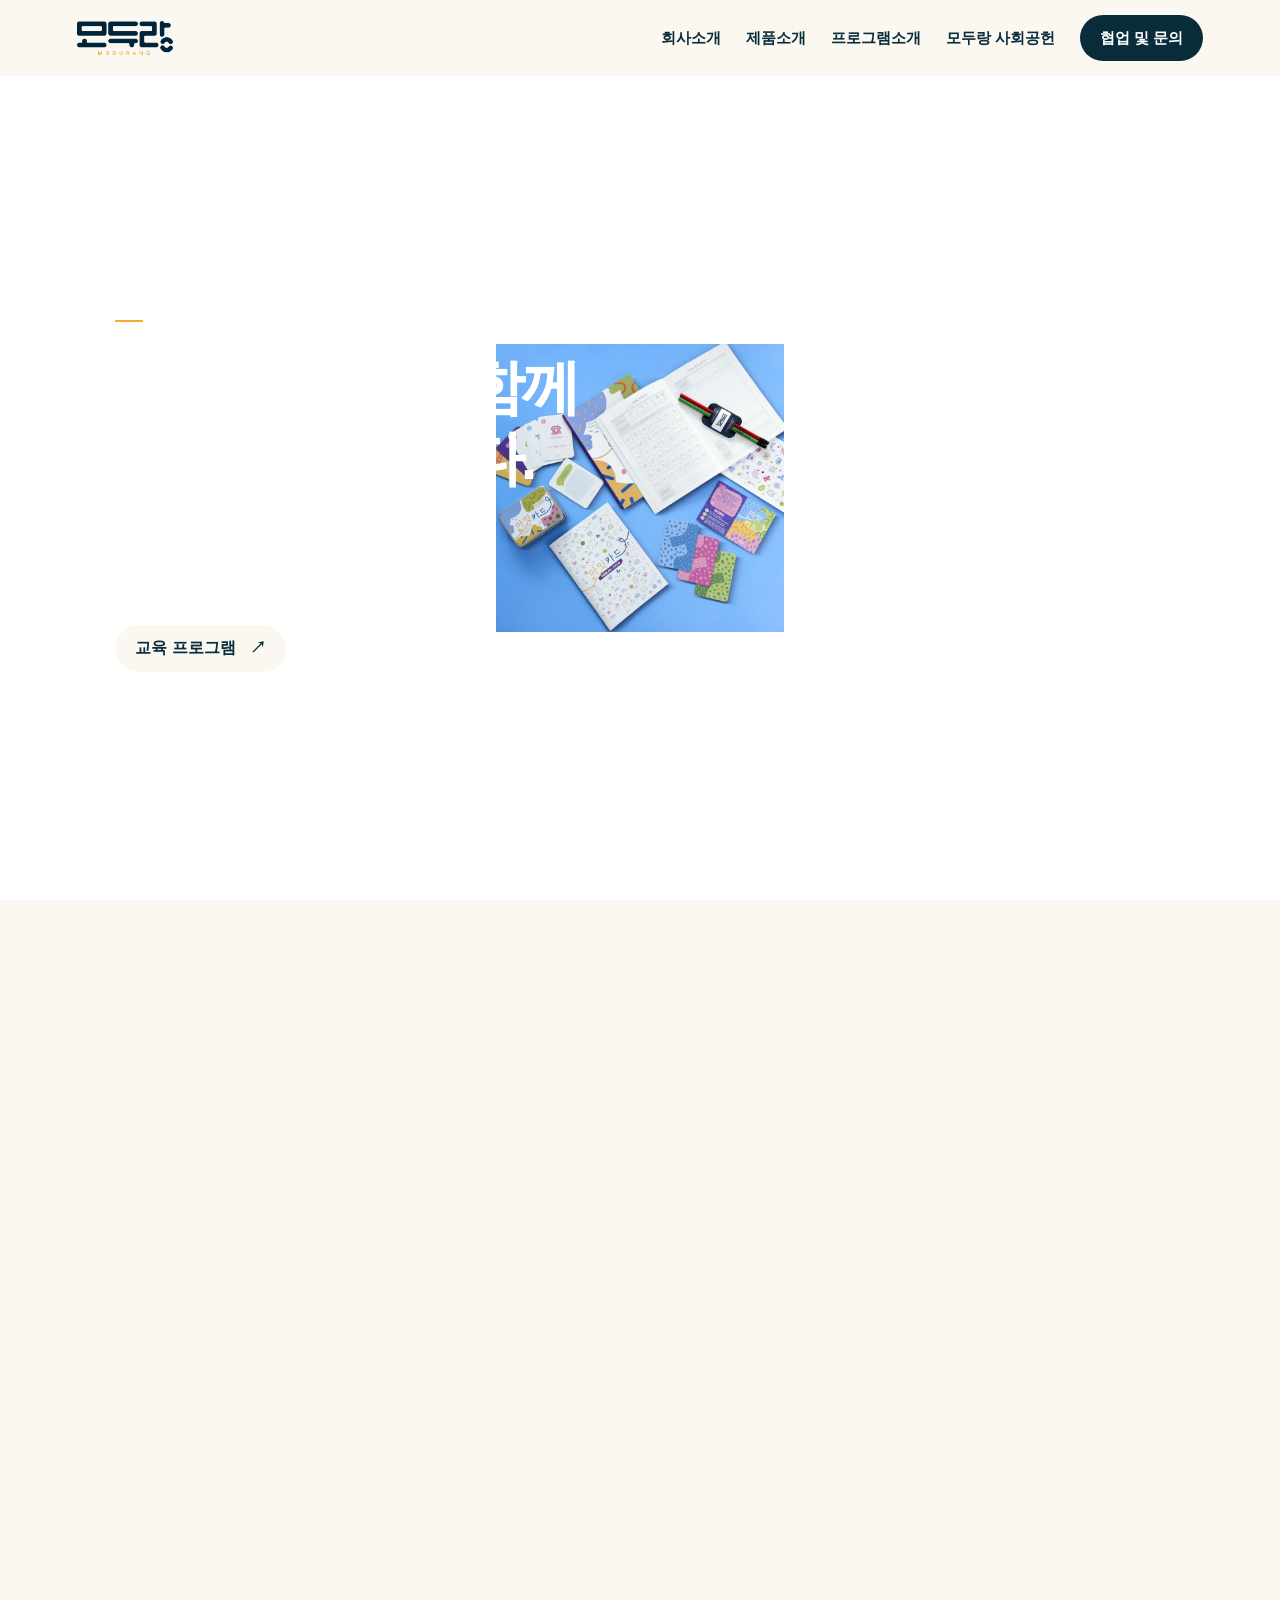
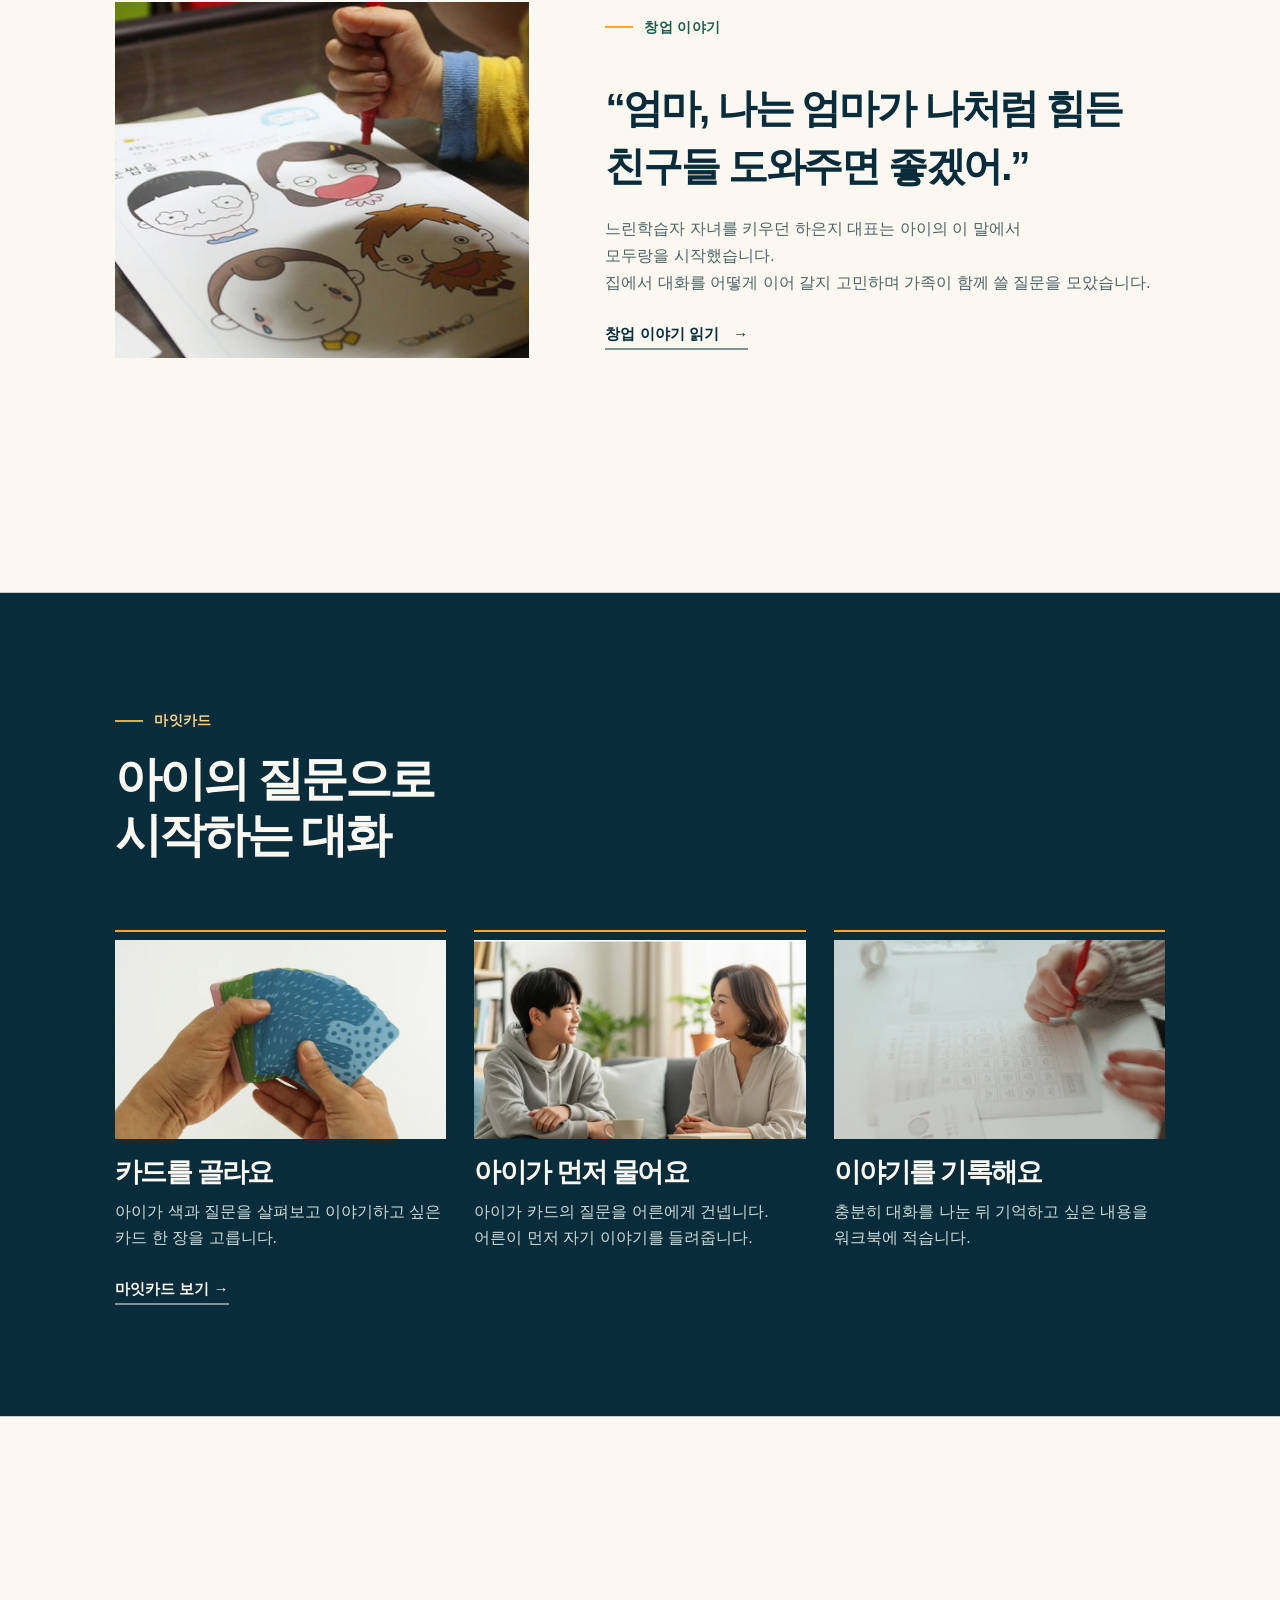
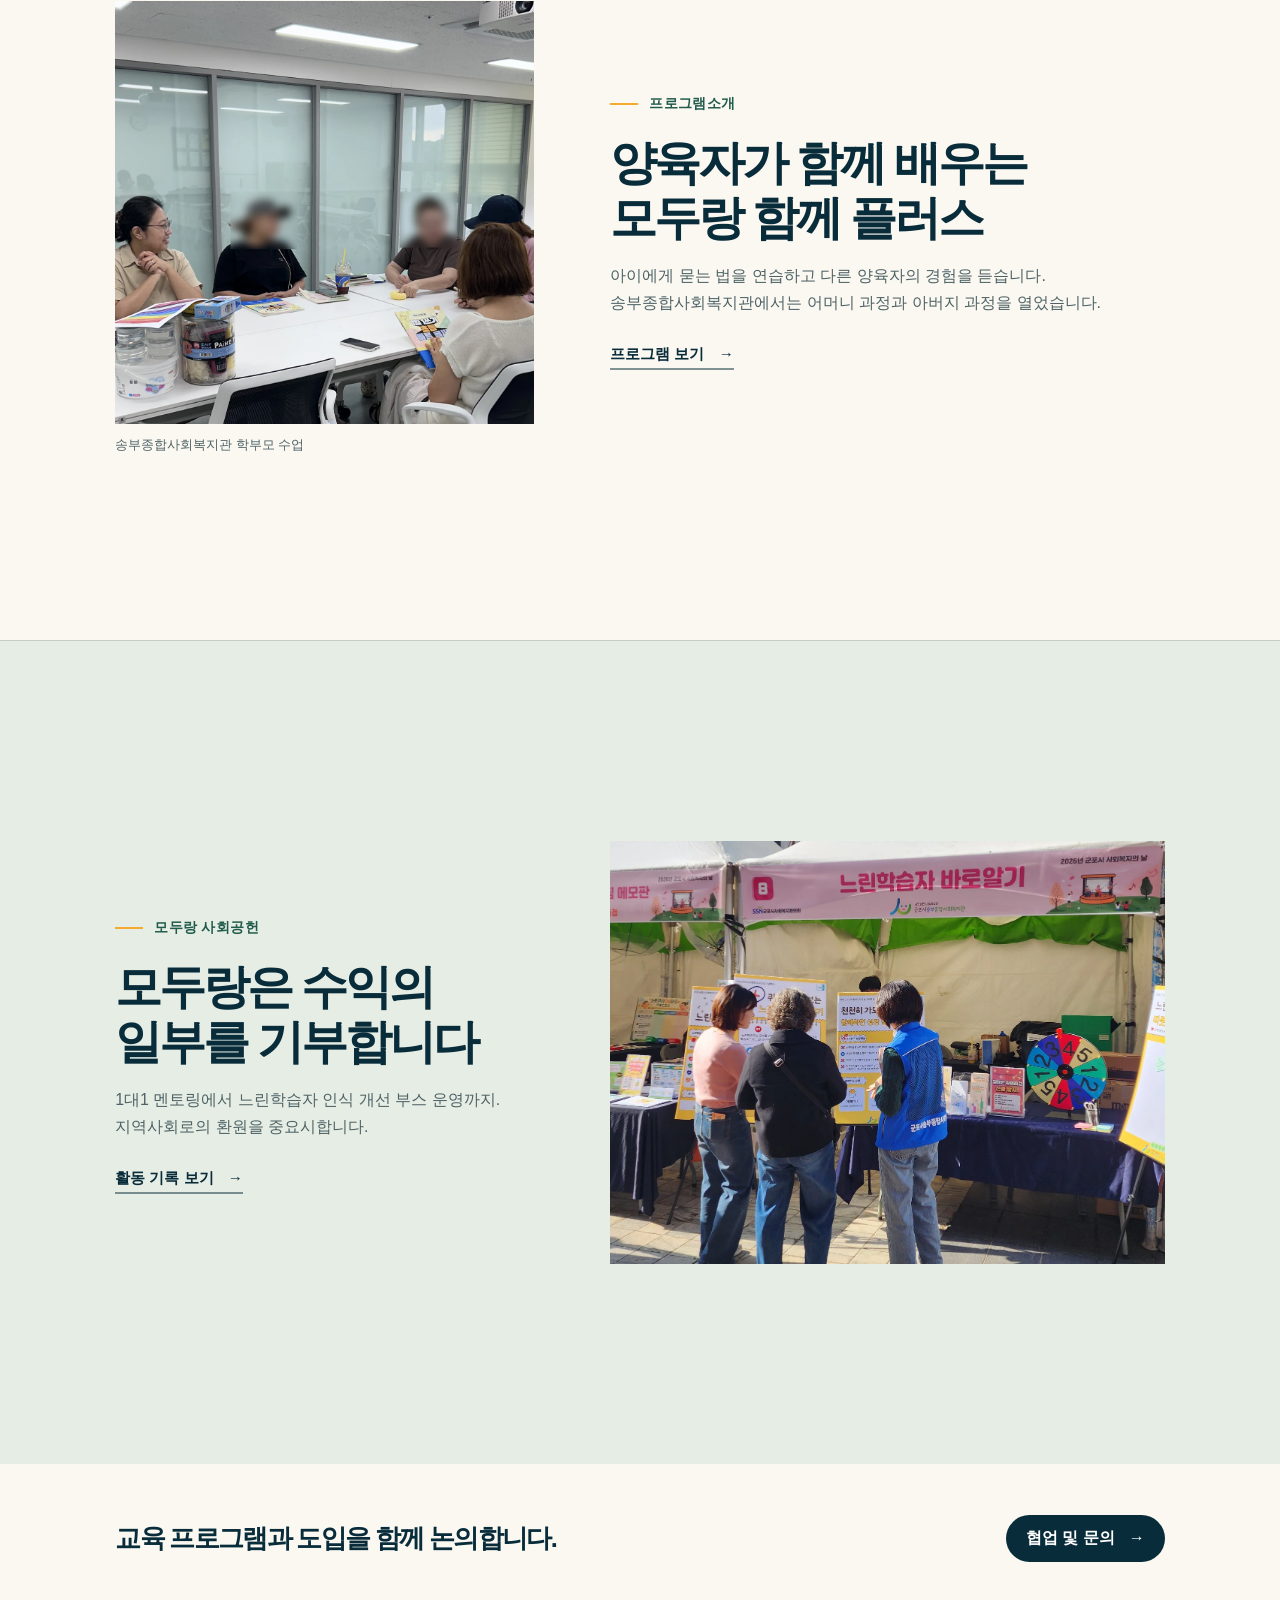
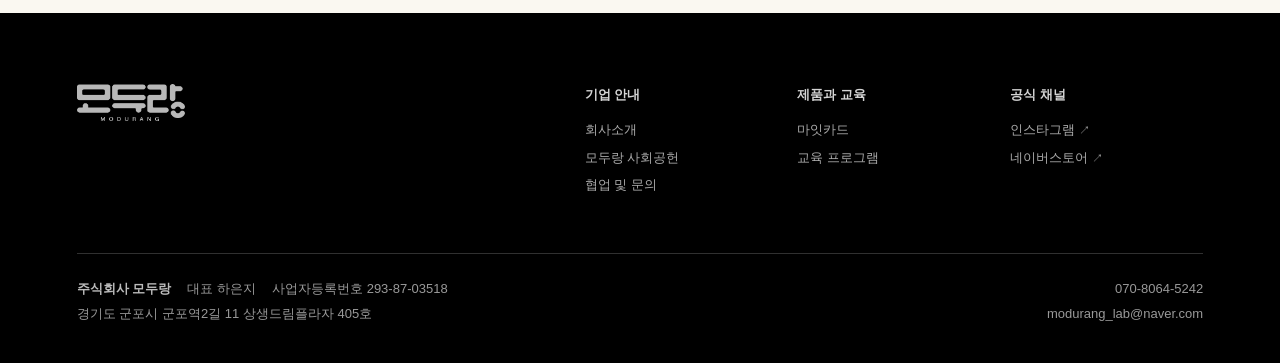
==== commit 0f041511: "Update homepage collaboration invitation" ====
--- a/index.html
+++ b/index.html
@@ -131,7 +131,7 @@
 </section>
 <section class="collab-invite" aria-labelledby="collab-title">
   <div class="wrap">
-    <h2 id="collab-title">기관 수업과 교구 도입을 함께 논의합니다.</h2>
+    <h2 id="collab-title">교육 프로그램과 도입을 함께 논의합니다.</h2>
     <a class="pill" href="contact.html">협업 및 문의 <span aria-hidden="true">→</span></a>
   </div>
 </section>
--- a/scenes.css
+++ b/scenes.css
@@ -247,9 +247,9 @@
 .collab-invite .pill { flex: none }
 
 /* The photograph fills the hero. The gradient follows the position of the copy. */
+.photo-hero, .page-programs main > .scene.field-cover { min-height: calc(100svh - var(--header)) }
 .photo-hero {
   position: relative; isolation: isolate; overflow: hidden; color: white; background: var(--ink);
-  min-height: calc(100svh - var(--header));
   --hero-shade: linear-gradient(90deg,#07181ee8,#07181eab 44%,#07181e25 80%);
 }
 .title.photo-hero .wrap { display: block }
@@ -312,4 +312,4 @@
 .course-scores dl { margin: 10px 0 0 }
 .course-scores dl > div { display: flex; align-items: baseline; justify-content: space-between; gap: 12px; padding-block: 9px; border-top: var(--draw-line-size) solid var(--line) }
 .course-scores dd { flex: none; margin: 0; font-weight: 700; font-variant-numeric: tabular-nums }
-.page-programs .report-pair .document-photo img, #case-social .document-photo img { height: auto; aspect-ratio: 4 / 3 }
+.page-programs .report-pair .document-photo img { height: auto; aspect-ratio: 4 / 3 }
